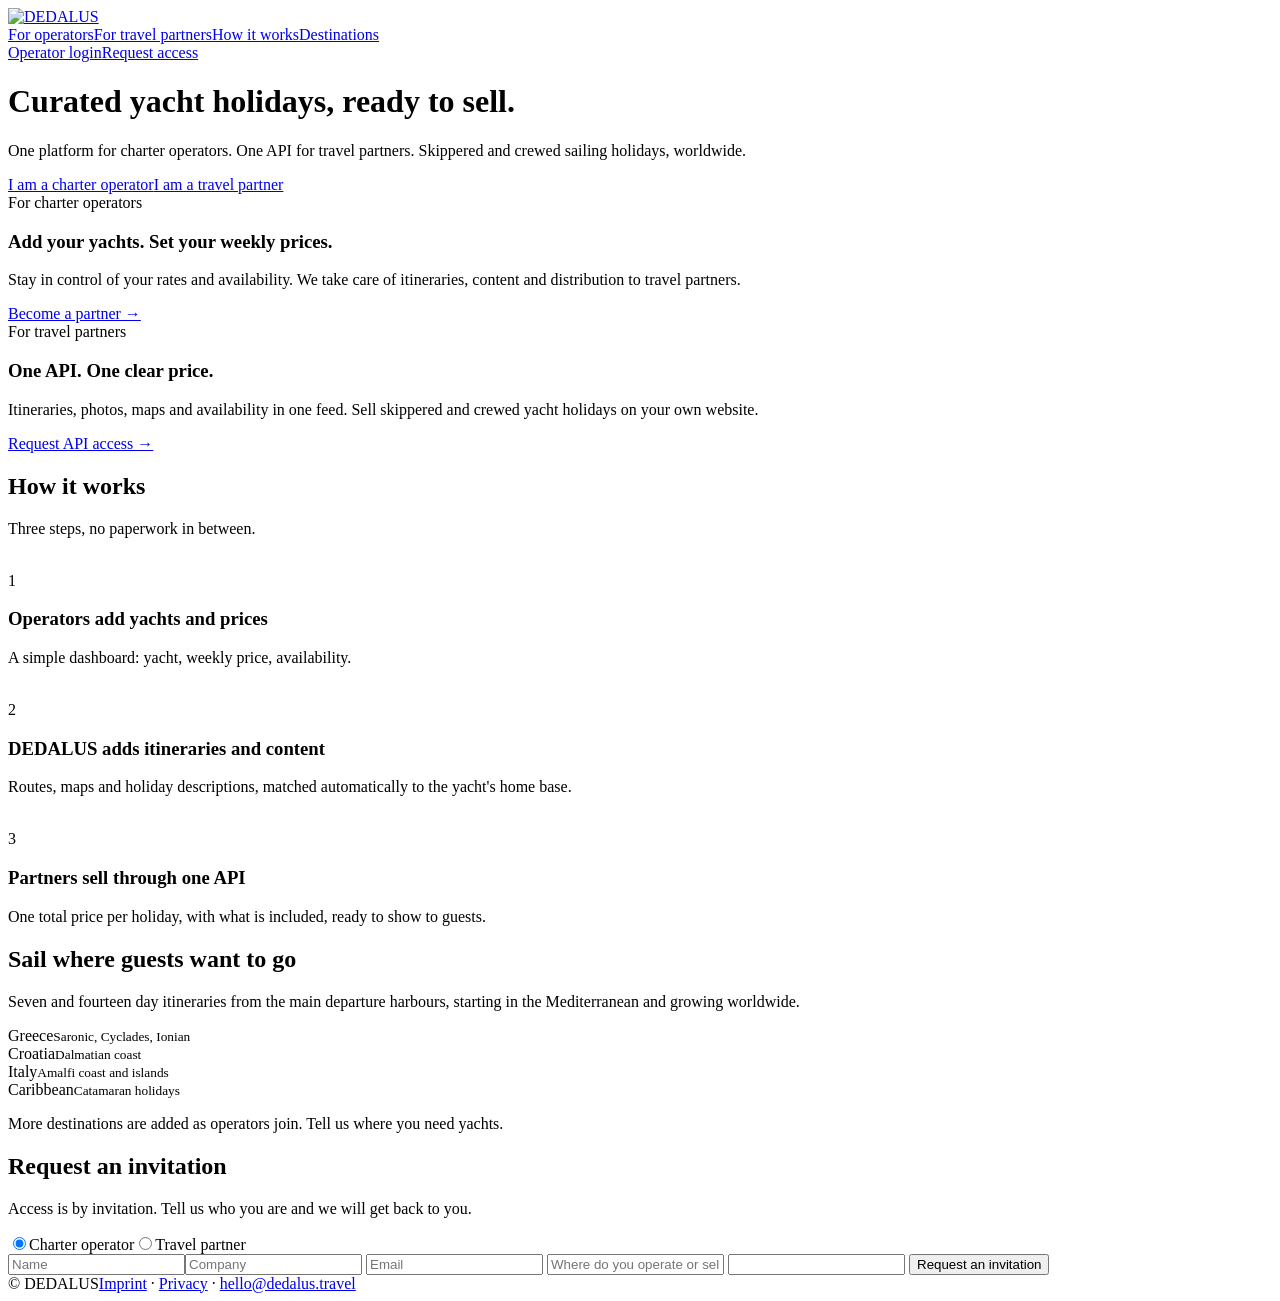
==== public/index.html @ d31efb19 "DEDALUS public website" ====
<!doctype html>
<html lang="en"><head><meta charset="utf-8"><meta name="viewport" content="width=device-width,initial-scale=1">
<title>DEDALUS | Curated skippered and crewed yacht holidays, via one API</title>
<meta name="description" content="DEDALUS connects charter operators with travel partners. Operators add yachts and weekly prices. Partners sell curated sailing holidays worldwide through one API with one clear price.">
<link rel="canonical" href="https://dedalus.travel/"><link rel="icon" href="/favicon.ico">
<meta property="og:title" content="DEDALUS | Curated yacht holidays, ready to sell"><meta property="og:description" content="One platform for charter operators. One API for travel partners."><meta property="og:type" content="website"><meta property="og:url" content="https://dedalus.travel/"><meta property="og:image" content="https://dedalus.travel/img/hero.webp">
<meta name="twitter:card" content="summary_large_image">
<link rel="stylesheet" href="/style.css">
<script type="application/ld+json">{"@context":"https://schema.org","@type":"Organization","name":"DEDALUS","url":"https://dedalus.travel","email":"hello@dedalus.travel","description":"Platform connecting yacht charter operators with travel partners for skippered and crewed sailing holidays."}</script>
</head><body><div class="wrap">
<header><a href="/"><img src="/img/logo.png" alt="DEDALUS" width="110" height="36"></a>
<nav><a href="#operators">For operators</a><a href="#partners">For travel partners</a><a href="#how">How it works</a><a href="#destinations">Destinations</a></nav>
<div class="right"><a class="t" href="https://app.dedalus.travel/operators/">Operator login</a><a class="btn" href="#request">Request access</a></div></header>
<main>
<div class="hero"><div class="t"><h1>Curated yacht holidays, ready to sell.</h1><p>One platform for charter operators. One API for travel partners. Skippered and crewed sailing holidays, worldwide.</p>
<div class="b"><a class="btn" href="#request" data-role="operator">I am a charter operator</a><a class="btn o" href="#request" data-role="partner">I am a travel partner</a></div></div></div>

<section id="operators"><div class="two">
<div class="card"><div class="im im-lagoon"></div><div class="c" id="partners-anchor"><div class="tag">For charter operators</div><h3>Add your yachts. Set your weekly prices.</h3><p>Stay in control of your rates and availability. We take care of itineraries, content and distribution to travel partners.</p><a class="l" href="#request" data-role="operator">Become a partner →</a></div></div>
<div class="card" id="partners"><div class="im im-hero"></div><div class="c"><div class="tag">For travel partners</div><h3>One API. One clear price.</h3><p>Itineraries, photos, maps and availability in one feed. Sell skippered and crewed yacht holidays on your own website.</p><a class="l" href="#request" data-role="partner">Request API access →</a></div></div>
</div></section>

<section id="how"><h2>How it works</h2><p class="sub">Three steps, no paperwork in between.</p><div class="steps">
<div class="step"><img src="/img/ill1.webp" alt="" loading="lazy"><div class="n">1</div><h3>Operators add yachts and prices</h3><p>A simple dashboard: yacht, weekly price, availability.</p></div>
<div class="step"><img src="/img/ill2.webp" alt="" loading="lazy"><div class="n">2</div><h3>DEDALUS adds itineraries and content</h3><p>Routes, maps and holiday descriptions, matched automatically to the yacht's home base.</p></div>
<div class="step"><img src="/img/ill3.webp" alt="" loading="lazy"><div class="n">3</div><h3>Partners sell through one API</h3><p>One total price per holiday, with what is included, ready to show to guests.</p></div></div></section>

<section id="destinations"><h2>Sail where guests want to go</h2><p class="sub">Seven and fourteen day itineraries from the main departure harbours, starting in the Mediterranean and growing worldwide.</p><div class="dest">
<div class="d d-hero"><span>Greece<small>Saronic, Cyclades, Ionian</small></span></div>
<div class="d d-croatia"><span>Croatia<small>Dalmatian coast</small></span></div>
<div class="d d-italy"><span>Italy<small>Amalfi coast and islands</small></span></div>
<div class="d d-caribbean"><span>Caribbean<small>Catamaran holidays</small></span></div></div>
<p class="more">More destinations are added as operators join. Tell us where you need yachts.</p></section>

<section id="request"><div class="form"><div><h2>Request an invitation</h2><p class="sub">Access is by invitation. Tell us who you are and we will get back to you.</p></div>
<form id="f" novalidate>
<div class="tg"><label><input type="radio" name="role" value="Charter operator" checked><span>Charter operator</span></label><label><input type="radio" name="role" value="Travel partner"><span>Travel partner</span></label></div>
<input name="name" placeholder="Name" required autocomplete="name"><input name="company" placeholder="Company" required autocomplete="organization">
<input class="w" name="email" type="email" placeholder="Email" required autocomplete="email">
<input class="w" name="message" placeholder="Where do you operate or sell? (optional)">
<input class="hp" name="website" tabindex="-1" autocomplete="off" aria-hidden="true">
<button class="btn w" type="submit">Request an invitation</button><div class="msg" id="msg" role="status"></div></form></div></section>
</main>
<footer><span>© DEDALUS</span><span><a href="/imprint/">Imprint</a> · <a href="/privacy/">Privacy</a> · <a href="mailto:hello@dedalus.travel">hello@dedalus.travel</a></span></footer>
</div>
<script src="/site.js"></script></body></html>
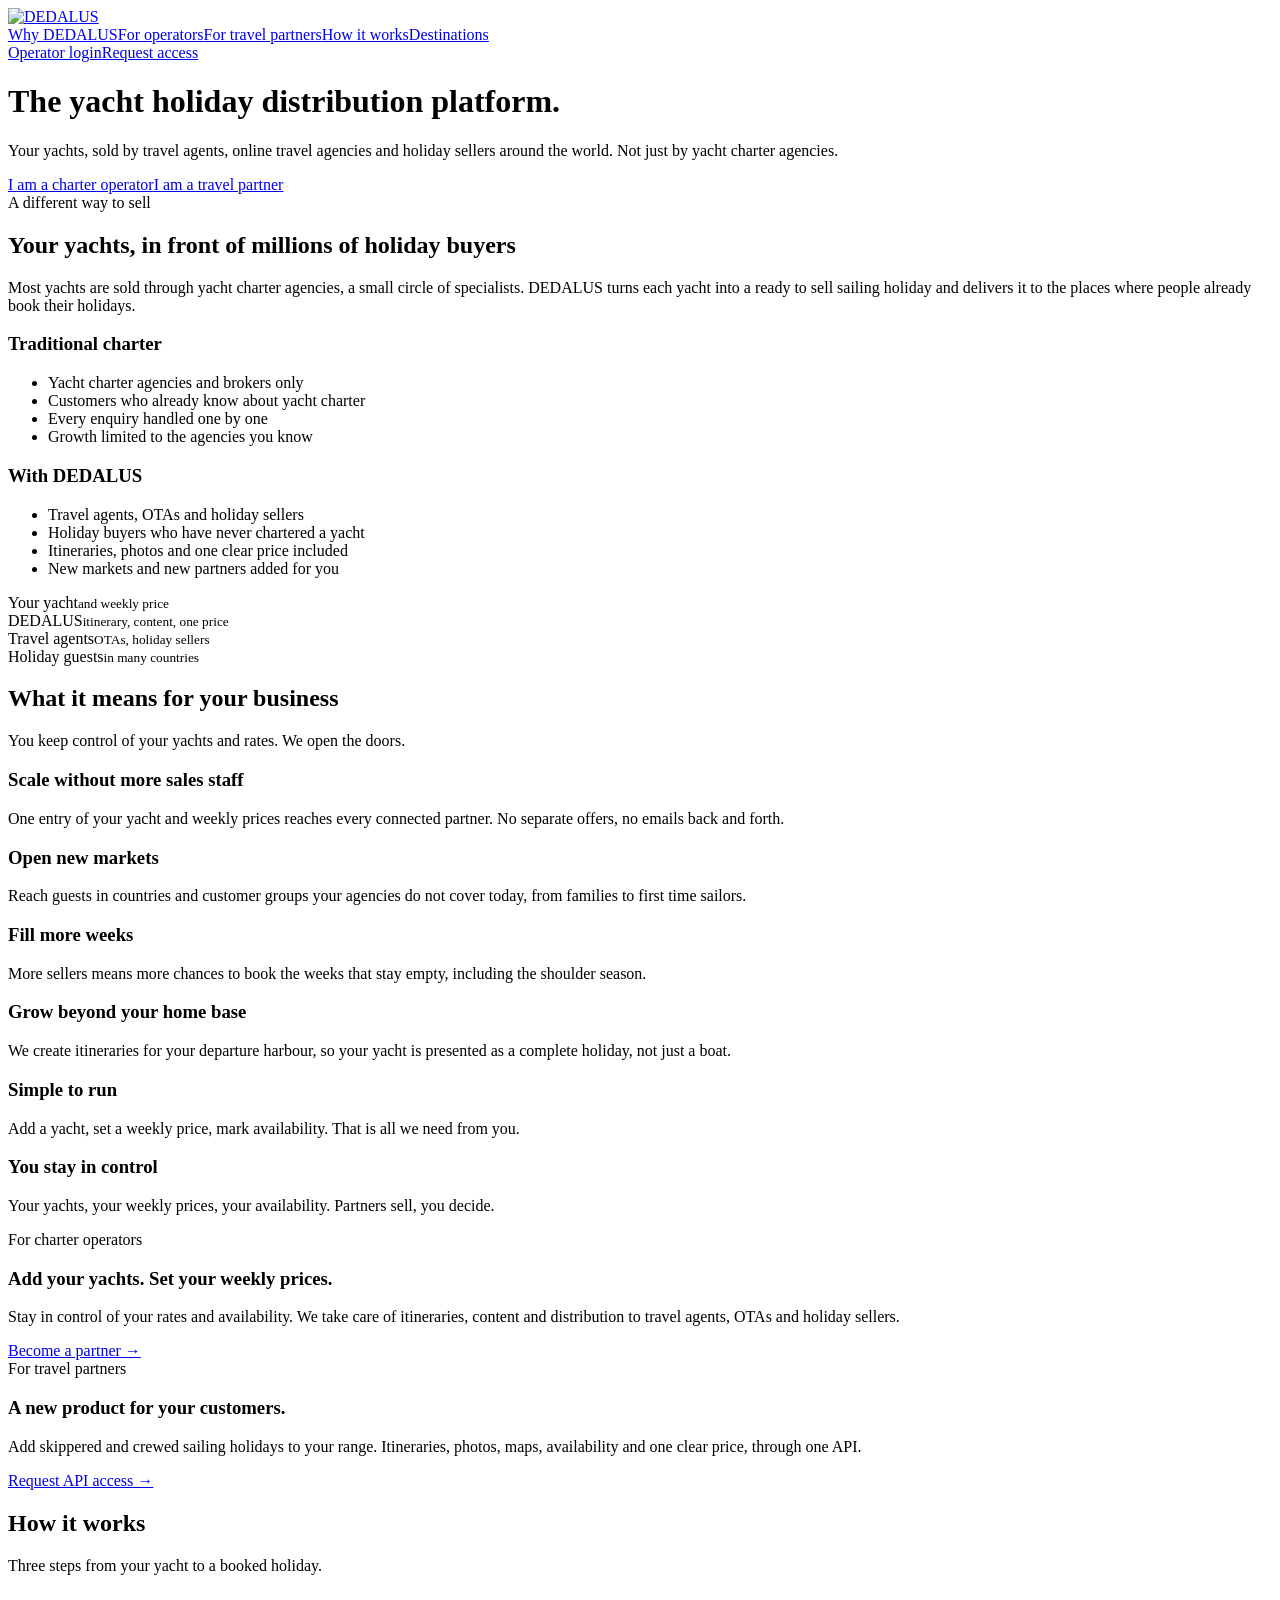
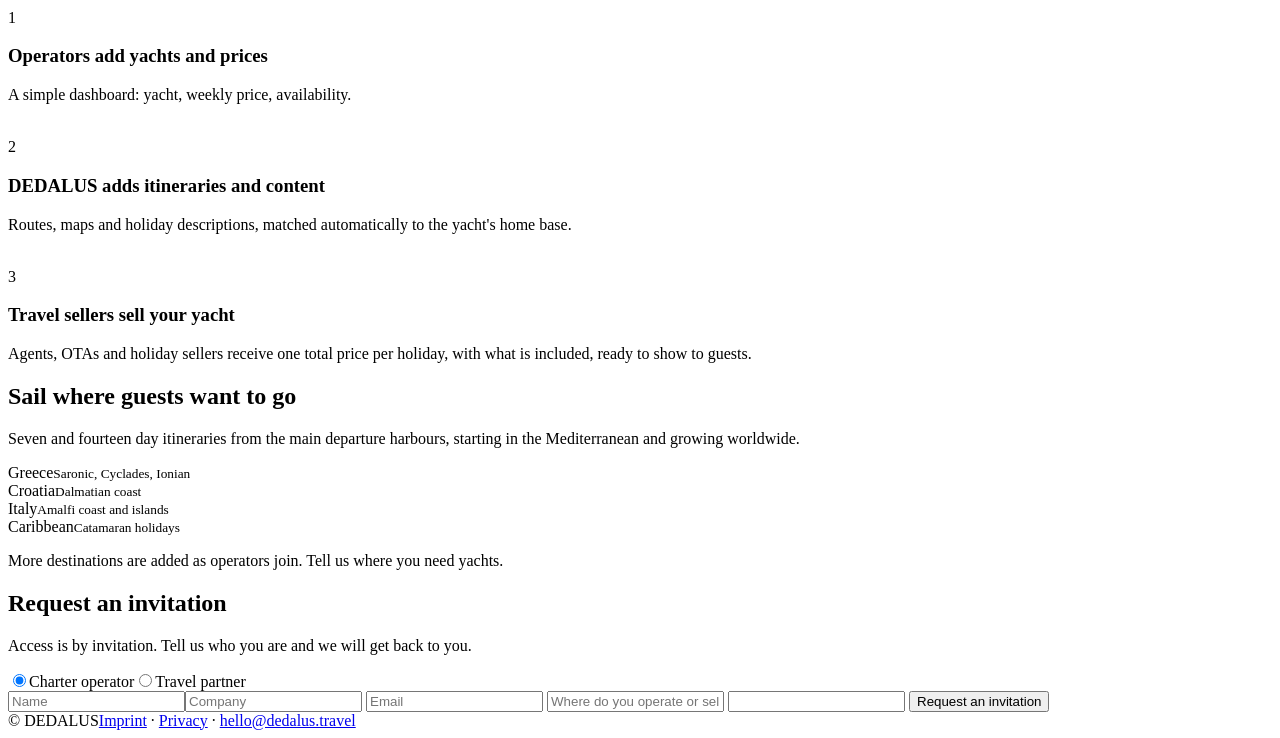
==== commit 63e1acf2: "Website: distribution positioning, explainer and operator benefits Co-authored-by: Manus <dev-agent@" ====
--- a/public/index.html
+++ b/public/index.html
@@ -1,29 +1,41 @@
 <!doctype html>
 <html lang="en"><head><meta charset="utf-8"><meta name="viewport" content="width=device-width,initial-scale=1">
-<title>DEDALUS | Curated skippered and crewed yacht holidays, via one API</title>
-<meta name="description" content="DEDALUS connects charter operators with travel partners. Operators add yachts and weekly prices. Partners sell curated sailing holidays worldwide through one API with one clear price.">
+<title>DEDALUS | The yacht holiday distribution platform</title>
+<meta name="description" content="DEDALUS distributes your yachts through travel agents, online travel agencies and holiday sellers worldwide. Add your yachts and weekly prices once, reach new markets and grow your charter business.">
 <link rel="canonical" href="https://dedalus.travel/"><link rel="icon" href="/favicon.ico">
-<meta property="og:title" content="DEDALUS | Curated yacht holidays, ready to sell"><meta property="og:description" content="One platform for charter operators. One API for travel partners."><meta property="og:type" content="website"><meta property="og:url" content="https://dedalus.travel/"><meta property="og:image" content="https://dedalus.travel/img/hero.webp">
+<meta property="og:title" content="DEDALUS | The yacht holiday distribution platform"><meta property="og:description" content="Reach travel agents, OTAs and holiday sellers worldwide. Add your yachts once, sell in new markets."><meta property="og:type" content="website"><meta property="og:url" content="https://dedalus.travel/"><meta property="og:image" content="https://dedalus.travel/img/hero.webp">
 <meta name="twitter:card" content="summary_large_image">
 <link rel="stylesheet" href="/style.css">
 <script type="application/ld+json">{"@context":"https://schema.org","@type":"Organization","name":"DEDALUS","url":"https://dedalus.travel","email":"hello@dedalus.travel","description":"Platform connecting yacht charter operators with travel partners for skippered and crewed sailing holidays."}</script>
 </head><body><div class="wrap">
 <header><a href="/"><img src="/img/logo.png" alt="DEDALUS" width="110" height="36"></a>
-<nav><a href="#operators">For operators</a><a href="#partners">For travel partners</a><a href="#how">How it works</a><a href="#destinations">Destinations</a></nav>
+<nav><a href="#why">Why DEDALUS</a><a href="#operators">For operators</a><a href="#partners">For travel partners</a><a href="#how">How it works</a><a href="#destinations">Destinations</a></nav>
 <div class="right"><a class="t" href="https://app.dedalus.travel/operators/">Operator login</a><a class="btn" href="#request">Request access</a></div></header>
 <main>
-<div class="hero"><div class="t"><h1>Curated yacht holidays, ready to sell.</h1><p>One platform for charter operators. One API for travel partners. Skippered and crewed sailing holidays, worldwide.</p>
+<div class="hero"><div class="t"><h1>The yacht holiday distribution platform.</h1><p>Your yachts, sold by travel agents, online travel agencies and holiday sellers around the world. Not just by yacht charter agencies.</p>
 <div class="b"><a class="btn" href="#request" data-role="operator">I am a charter operator</a><a class="btn o" href="#request" data-role="partner">I am a travel partner</a></div></div></div>
 
+<section id="why"><div class="tag">A different way to sell</div><h2>Your yachts, in front of millions of holiday buyers</h2>
+<p class="sub">Most yachts are sold through yacht charter agencies, a small circle of specialists. DEDALUS turns each yacht into a ready to sell sailing holiday and delivers it to the places where people already book their holidays.</p>
+<div class="vs"><div class="vc old"><h3>Traditional charter</h3><ul><li>Yacht charter agencies and brokers only</li><li>Customers who already know about yacht charter</li><li>Every enquiry handled one by one</li><li>Growth limited to the agencies you know</li></ul></div>
+<div class="vc new"><h3>With DEDALUS</h3><ul><li>Travel agents, OTAs and holiday sellers</li><li>Holiday buyers who have never chartered a yacht</li><li>Itineraries, photos and one clear price included</li><li>New markets and new partners added for you</li></ul></div></div>
+<div class="flow"><div class="fb">Your yacht<small>and weekly price</small></div><div class="fa"></div><div class="fb hl">DEDALUS<small>itinerary, content, one price</small></div><div class="fa"></div><div class="fb">Travel agents<small>OTAs, holiday sellers</small></div><div class="fa"></div><div class="fb">Holiday guests<small>in many countries</small></div></div></section>
+<section id="grow"><h2>What it means for your business</h2><p class="sub">You keep control of your yachts and rates. We open the doors.</p><div class="bn">
+<div class="b3"><h3>Scale without more sales staff</h3><p>One entry of your yacht and weekly prices reaches every connected partner. No separate offers, no emails back and forth.</p></div>
+<div class="b3"><h3>Open new markets</h3><p>Reach guests in countries and customer groups your agencies do not cover today, from families to first time sailors.</p></div>
+<div class="b3"><h3>Fill more weeks</h3><p>More sellers means more chances to book the weeks that stay empty, including the shoulder season.</p></div>
+<div class="b3"><h3>Grow beyond your home base</h3><p>We create itineraries for your departure harbour, so your yacht is presented as a complete holiday, not just a boat.</p></div>
+<div class="b3"><h3>Simple to run</h3><p>Add a yacht, set a weekly price, mark availability. That is all we need from you.</p></div>
+<div class="b3"><h3>You stay in control</h3><p>Your yachts, your weekly prices, your availability. Partners sell, you decide.</p></div></div></section>
 <section id="operators"><div class="two">
-<div class="card"><div class="im im-lagoon"></div><div class="c" id="partners-anchor"><div class="tag">For charter operators</div><h3>Add your yachts. Set your weekly prices.</h3><p>Stay in control of your rates and availability. We take care of itineraries, content and distribution to travel partners.</p><a class="l" href="#request" data-role="operator">Become a partner →</a></div></div>
-<div class="card" id="partners"><div class="im im-hero"></div><div class="c"><div class="tag">For travel partners</div><h3>One API. One clear price.</h3><p>Itineraries, photos, maps and availability in one feed. Sell skippered and crewed yacht holidays on your own website.</p><a class="l" href="#request" data-role="partner">Request API access →</a></div></div>
+<div class="card"><div class="im im-lagoon"></div><div class="c" id="partners-anchor"><div class="tag">For charter operators</div><h3>Add your yachts. Set your weekly prices.</h3><p>Stay in control of your rates and availability. We take care of itineraries, content and distribution to travel agents, OTAs and holiday sellers.</p><a class="l" href="#request" data-role="operator">Become a partner →</a></div></div>
+<div class="card" id="partners"><div class="im im-hero"></div><div class="c"><div class="tag">For travel partners</div><h3>A new product for your customers.</h3><p>Add skippered and crewed sailing holidays to your range. Itineraries, photos, maps, availability and one clear price, through one API.</p><a class="l" href="#request" data-role="partner">Request API access →</a></div></div>
 </div></section>
 
-<section id="how"><h2>How it works</h2><p class="sub">Three steps, no paperwork in between.</p><div class="steps">
+<section id="how"><h2>How it works</h2><p class="sub">Three steps from your yacht to a booked holiday.</p><div class="steps">
 <div class="step"><img src="/img/ill1.webp" alt="" loading="lazy"><div class="n">1</div><h3>Operators add yachts and prices</h3><p>A simple dashboard: yacht, weekly price, availability.</p></div>
 <div class="step"><img src="/img/ill2.webp" alt="" loading="lazy"><div class="n">2</div><h3>DEDALUS adds itineraries and content</h3><p>Routes, maps and holiday descriptions, matched automatically to the yacht's home base.</p></div>
-<div class="step"><img src="/img/ill3.webp" alt="" loading="lazy"><div class="n">3</div><h3>Partners sell through one API</h3><p>One total price per holiday, with what is included, ready to show to guests.</p></div></div></section>
+<div class="step"><img src="/img/ill3.webp" alt="" loading="lazy"><div class="n">3</div><h3>Travel sellers sell your yacht</h3><p>Agents, OTAs and holiday sellers receive one total price per holiday, with what is included, ready to show to guests.</p></div></div></section>
 
 <section id="destinations"><h2>Sail where guests want to go</h2><p class="sub">Seven and fourteen day itineraries from the main departure harbours, starting in the Mediterranean and growing worldwide.</p><div class="dest">
 <div class="d d-hero"><span>Greece<small>Saronic, Cyclades, Ionian</small></span></div>
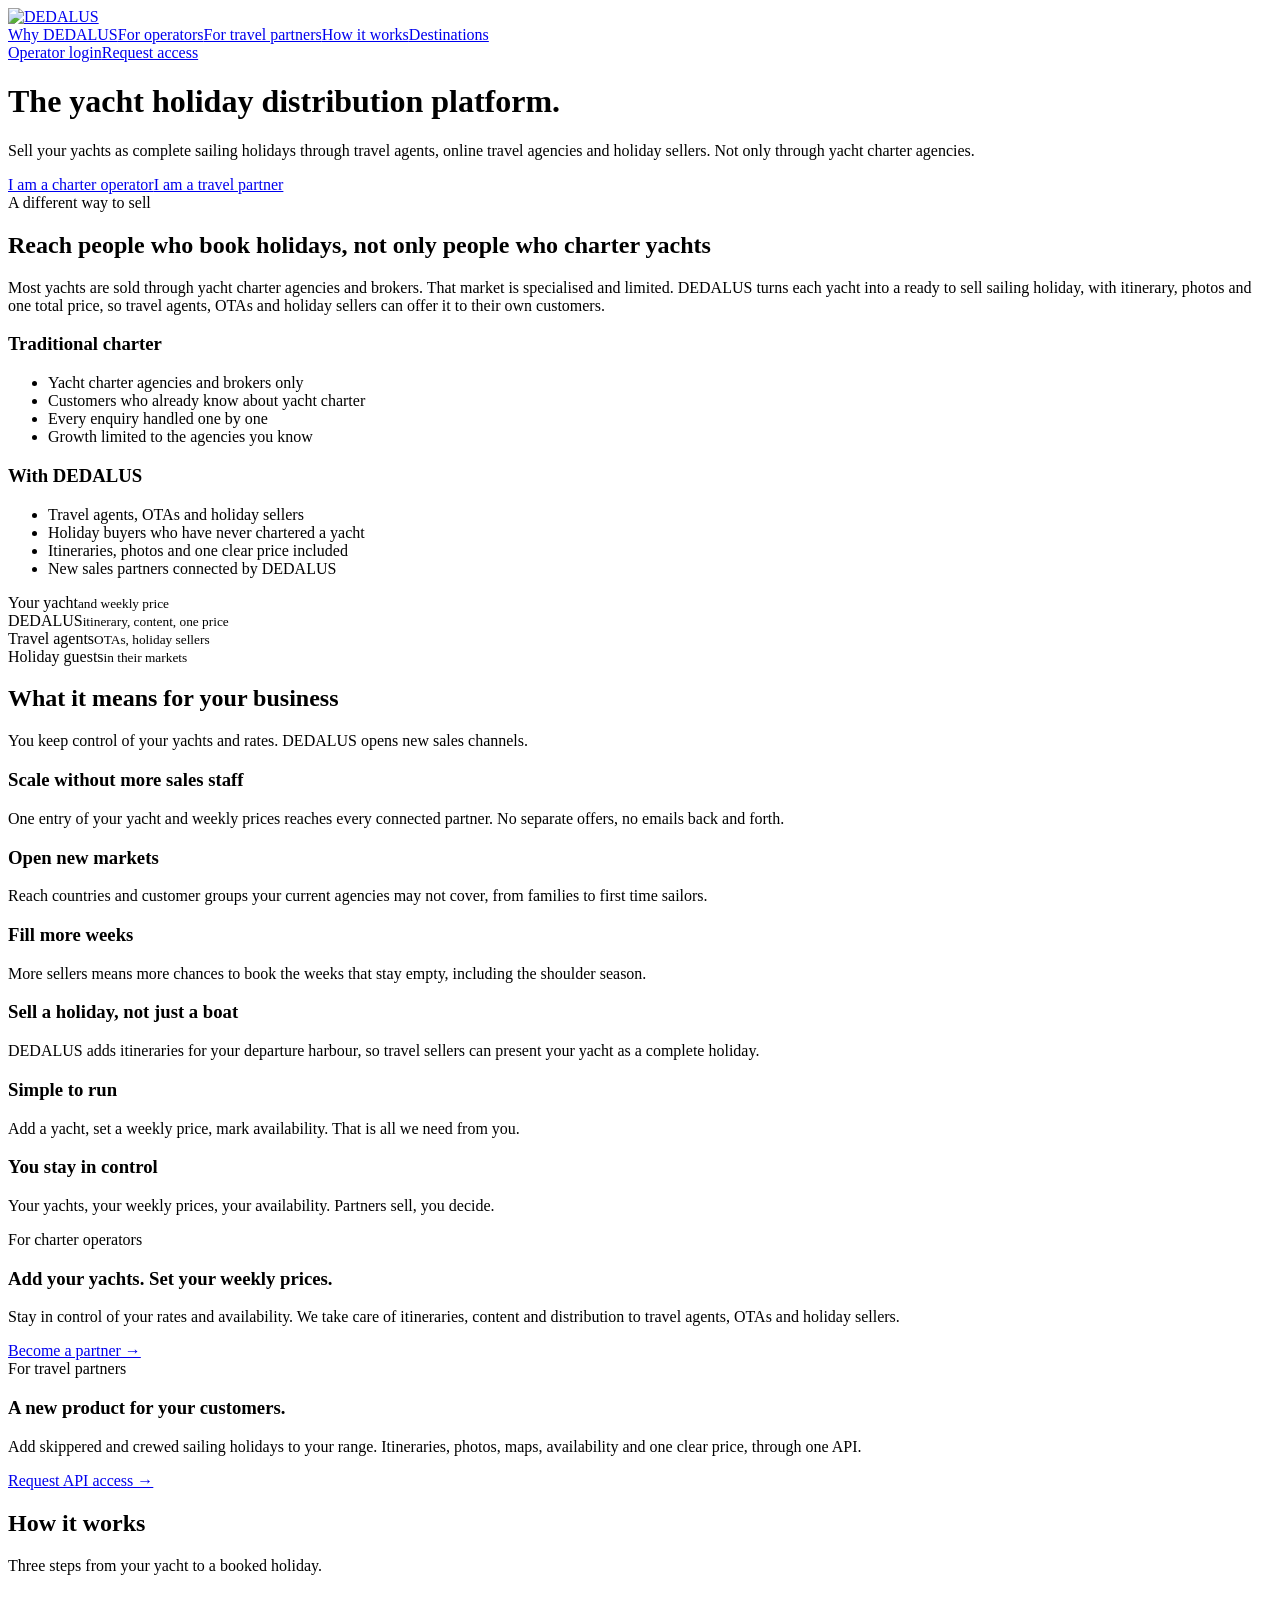
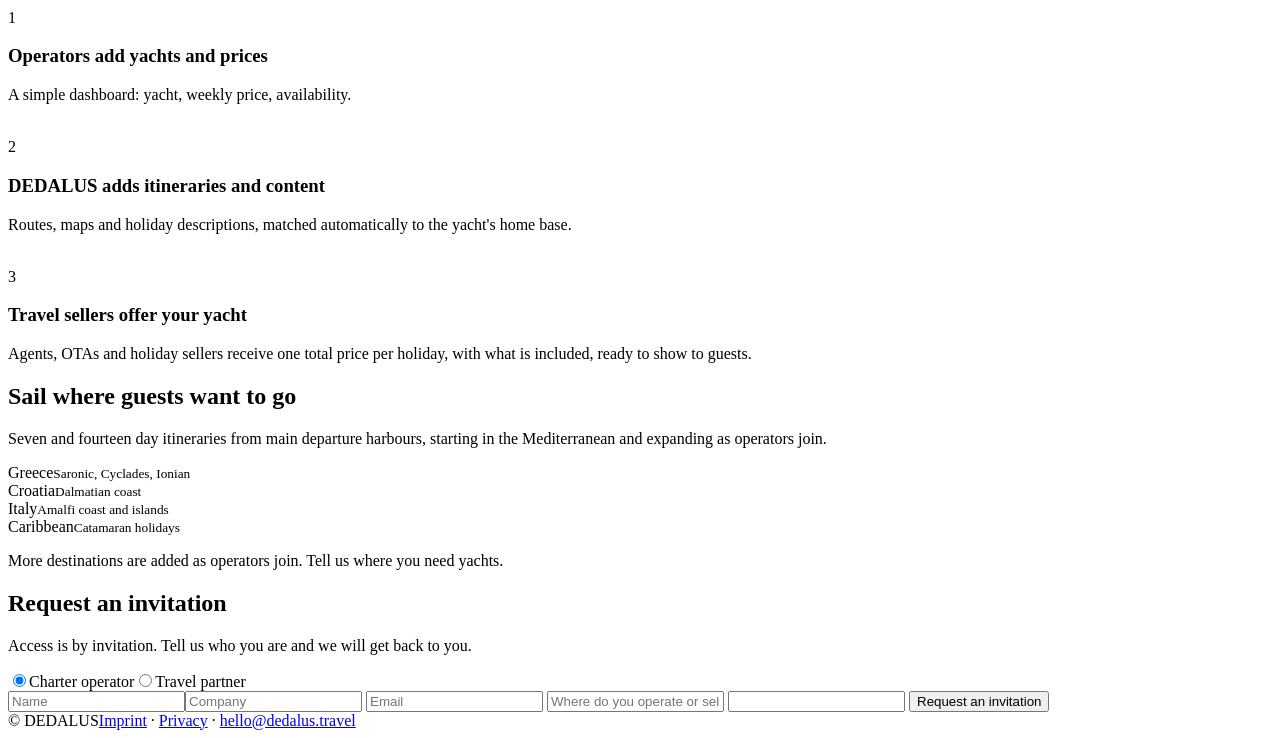
==== commit cc4db3e8: "Website: accurate distribution copy and social metadata Co-authored-by: Manus <dev-agent@manus.ai>" ====
--- a/public/index.html
+++ b/public/index.html
@@ -1,30 +1,30 @@
 <!doctype html>
 <html lang="en"><head><meta charset="utf-8"><meta name="viewport" content="width=device-width,initial-scale=1">
 <title>DEDALUS | The yacht holiday distribution platform</title>
-<meta name="description" content="DEDALUS distributes your yachts through travel agents, online travel agencies and holiday sellers worldwide. Add your yachts and weekly prices once, reach new markets and grow your charter business.">
+<meta name="description" content="DEDALUS distributes yachts through travel agents, OTAs and holiday sellers. Add yachts and weekly prices once, reach new markets and grow your charter business.">
 <link rel="canonical" href="https://dedalus.travel/"><link rel="icon" href="/favicon.ico">
-<meta property="og:title" content="DEDALUS | The yacht holiday distribution platform"><meta property="og:description" content="Reach travel agents, OTAs and holiday sellers worldwide. Add your yachts once, sell in new markets."><meta property="og:type" content="website"><meta property="og:url" content="https://dedalus.travel/"><meta property="og:image" content="https://dedalus.travel/img/hero.webp">
-<meta name="twitter:card" content="summary_large_image">
+<meta property="og:title" content="DEDALUS | The yacht holiday distribution platform"><meta property="og:description" content="Reach travel agents, OTAs and holiday sellers. Add your yachts once, sell in new markets."><meta property="og:site_name" content="DEDALUS"><meta property="og:type" content="website"><meta property="og:url" content="https://dedalus.travel/"><meta property="og:image" content="https://dedalus.travel/img/hero.webp">
+<meta name="twitter:card" content="summary_large_image"><meta name="twitter:title" content="DEDALUS | The yacht holiday distribution platform"><meta name="twitter:description" content="Reach travel agents, OTAs and holiday sellers. Add your yachts once, sell in new markets."><meta name="twitter:image" content="https://dedalus.travel/img/hero.webp">
 <link rel="stylesheet" href="/style.css">
-<script type="application/ld+json">{"@context":"https://schema.org","@type":"Organization","name":"DEDALUS","url":"https://dedalus.travel","email":"hello@dedalus.travel","description":"Platform connecting yacht charter operators with travel partners for skippered and crewed sailing holidays."}</script>
+<script type="application/ld+json">{"@context":"https://schema.org","@type":"Organization","name":"DEDALUS","url":"https://dedalus.travel","email":"hello@dedalus.travel","description":"The yacht holiday distribution platform. Distributes skippered and crewed yacht holidays from charter operators through travel agents, OTAs and holiday sellers."}</script>
 </head><body><div class="wrap">
 <header><a href="/"><img src="/img/logo.png" alt="DEDALUS" width="110" height="36"></a>
 <nav><a href="#why">Why DEDALUS</a><a href="#operators">For operators</a><a href="#partners">For travel partners</a><a href="#how">How it works</a><a href="#destinations">Destinations</a></nav>
 <div class="right"><a class="t" href="https://app.dedalus.travel/operators/">Operator login</a><a class="btn" href="#request">Request access</a></div></header>
 <main>
-<div class="hero"><div class="t"><h1>The yacht holiday distribution platform.</h1><p>Your yachts, sold by travel agents, online travel agencies and holiday sellers around the world. Not just by yacht charter agencies.</p>
+<div class="hero"><div class="t"><h1>The yacht holiday distribution platform.</h1><p>Sell your yachts as complete sailing holidays through travel agents, online travel agencies and holiday sellers. Not only through yacht charter agencies.</p>
 <div class="b"><a class="btn" href="#request" data-role="operator">I am a charter operator</a><a class="btn o" href="#request" data-role="partner">I am a travel partner</a></div></div></div>
 
-<section id="why"><div class="tag">A different way to sell</div><h2>Your yachts, in front of millions of holiday buyers</h2>
-<p class="sub">Most yachts are sold through yacht charter agencies, a small circle of specialists. DEDALUS turns each yacht into a ready to sell sailing holiday and delivers it to the places where people already book their holidays.</p>
+<section id="why"><div class="tag">A different way to sell</div><h2>Reach people who book holidays, not only people who charter yachts</h2>
+<p class="sub">Most yachts are sold through yacht charter agencies and brokers. That market is specialised and limited. DEDALUS turns each yacht into a ready to sell sailing holiday, with itinerary, photos and one total price, so travel agents, OTAs and holiday sellers can offer it to their own customers.</p>
 <div class="vs"><div class="vc old"><h3>Traditional charter</h3><ul><li>Yacht charter agencies and brokers only</li><li>Customers who already know about yacht charter</li><li>Every enquiry handled one by one</li><li>Growth limited to the agencies you know</li></ul></div>
-<div class="vc new"><h3>With DEDALUS</h3><ul><li>Travel agents, OTAs and holiday sellers</li><li>Holiday buyers who have never chartered a yacht</li><li>Itineraries, photos and one clear price included</li><li>New markets and new partners added for you</li></ul></div></div>
-<div class="flow"><div class="fb">Your yacht<small>and weekly price</small></div><div class="fa"></div><div class="fb hl">DEDALUS<small>itinerary, content, one price</small></div><div class="fa"></div><div class="fb">Travel agents<small>OTAs, holiday sellers</small></div><div class="fa"></div><div class="fb">Holiday guests<small>in many countries</small></div></div></section>
-<section id="grow"><h2>What it means for your business</h2><p class="sub">You keep control of your yachts and rates. We open the doors.</p><div class="bn">
+<div class="vc new"><h3>With DEDALUS</h3><ul><li>Travel agents, OTAs and holiday sellers</li><li>Holiday buyers who have never chartered a yacht</li><li>Itineraries, photos and one clear price included</li><li>New sales partners connected by DEDALUS</li></ul></div></div>
+<div class="flow"><div class="fb">Your yacht<small>and weekly price</small></div><div class="fa"></div><div class="fb hl">DEDALUS<small>itinerary, content, one price</small></div><div class="fa"></div><div class="fb">Travel agents<small>OTAs, holiday sellers</small></div><div class="fa"></div><div class="fb">Holiday guests<small>in their markets</small></div></div></section>
+<section id="grow"><h2>What it means for your business</h2><p class="sub">You keep control of your yachts and rates. DEDALUS opens new sales channels.</p><div class="bn">
 <div class="b3"><h3>Scale without more sales staff</h3><p>One entry of your yacht and weekly prices reaches every connected partner. No separate offers, no emails back and forth.</p></div>
-<div class="b3"><h3>Open new markets</h3><p>Reach guests in countries and customer groups your agencies do not cover today, from families to first time sailors.</p></div>
+<div class="b3"><h3>Open new markets</h3><p>Reach countries and customer groups your current agencies may not cover, from families to first time sailors.</p></div>
 <div class="b3"><h3>Fill more weeks</h3><p>More sellers means more chances to book the weeks that stay empty, including the shoulder season.</p></div>
-<div class="b3"><h3>Grow beyond your home base</h3><p>We create itineraries for your departure harbour, so your yacht is presented as a complete holiday, not just a boat.</p></div>
+<div class="b3"><h3>Sell a holiday, not just a boat</h3><p>DEDALUS adds itineraries for your departure harbour, so travel sellers can present your yacht as a complete holiday.</p></div>
 <div class="b3"><h3>Simple to run</h3><p>Add a yacht, set a weekly price, mark availability. That is all we need from you.</p></div>
 <div class="b3"><h3>You stay in control</h3><p>Your yachts, your weekly prices, your availability. Partners sell, you decide.</p></div></div></section>
 <section id="operators"><div class="two">
@@ -35,9 +35,9 @@
 <section id="how"><h2>How it works</h2><p class="sub">Three steps from your yacht to a booked holiday.</p><div class="steps">
 <div class="step"><img src="/img/ill1.webp" alt="" loading="lazy"><div class="n">1</div><h3>Operators add yachts and prices</h3><p>A simple dashboard: yacht, weekly price, availability.</p></div>
 <div class="step"><img src="/img/ill2.webp" alt="" loading="lazy"><div class="n">2</div><h3>DEDALUS adds itineraries and content</h3><p>Routes, maps and holiday descriptions, matched automatically to the yacht's home base.</p></div>
-<div class="step"><img src="/img/ill3.webp" alt="" loading="lazy"><div class="n">3</div><h3>Travel sellers sell your yacht</h3><p>Agents, OTAs and holiday sellers receive one total price per holiday, with what is included, ready to show to guests.</p></div></div></section>
+<div class="step"><img src="/img/ill3.webp" alt="" loading="lazy"><div class="n">3</div><h3>Travel sellers offer your yacht</h3><p>Agents, OTAs and holiday sellers receive one total price per holiday, with what is included, ready to show to guests.</p></div></div></section>
 
-<section id="destinations"><h2>Sail where guests want to go</h2><p class="sub">Seven and fourteen day itineraries from the main departure harbours, starting in the Mediterranean and growing worldwide.</p><div class="dest">
+<section id="destinations"><h2>Sail where guests want to go</h2><p class="sub">Seven and fourteen day itineraries from main departure harbours, starting in the Mediterranean and expanding as operators join.</p><div class="dest">
 <div class="d d-hero"><span>Greece<small>Saronic, Cyclades, Ionian</small></span></div>
 <div class="d d-croatia"><span>Croatia<small>Dalmatian coast</small></span></div>
 <div class="d d-italy"><span>Italy<small>Amalfi coast and islands</small></span></div>
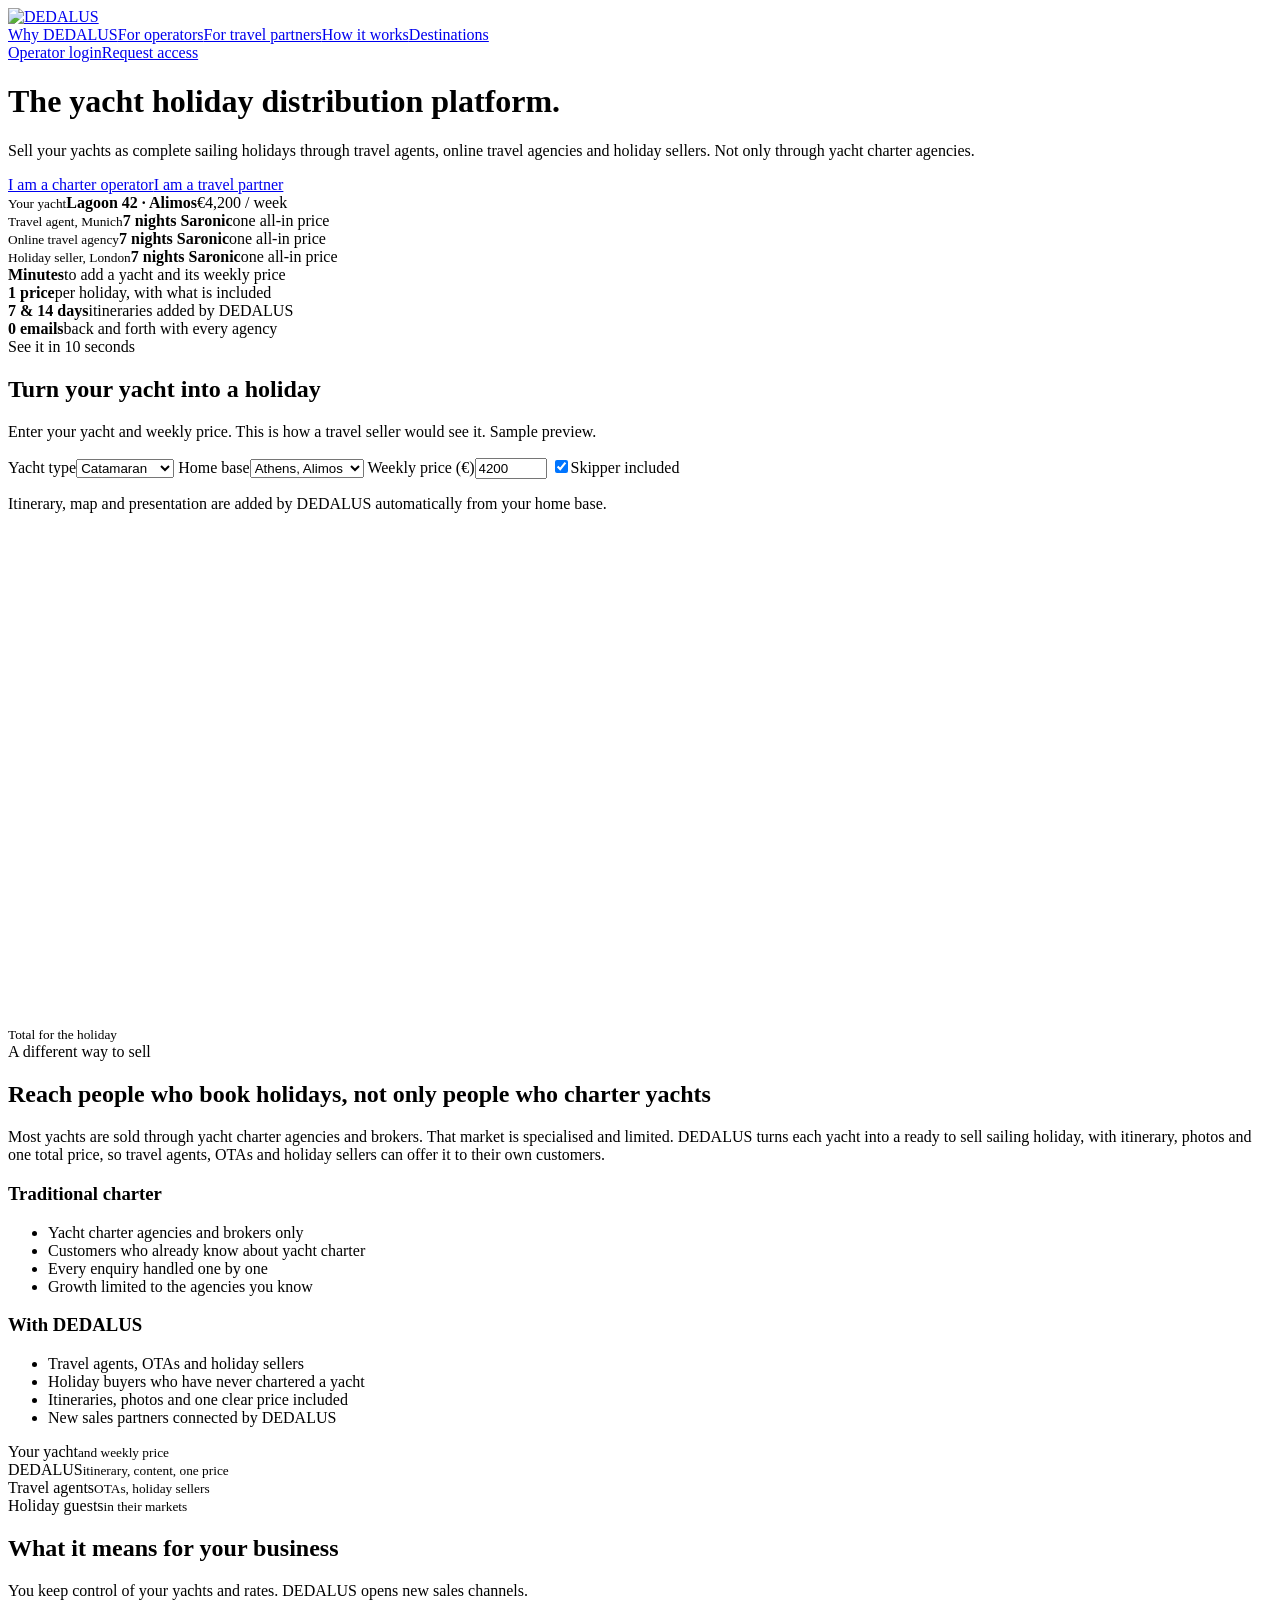
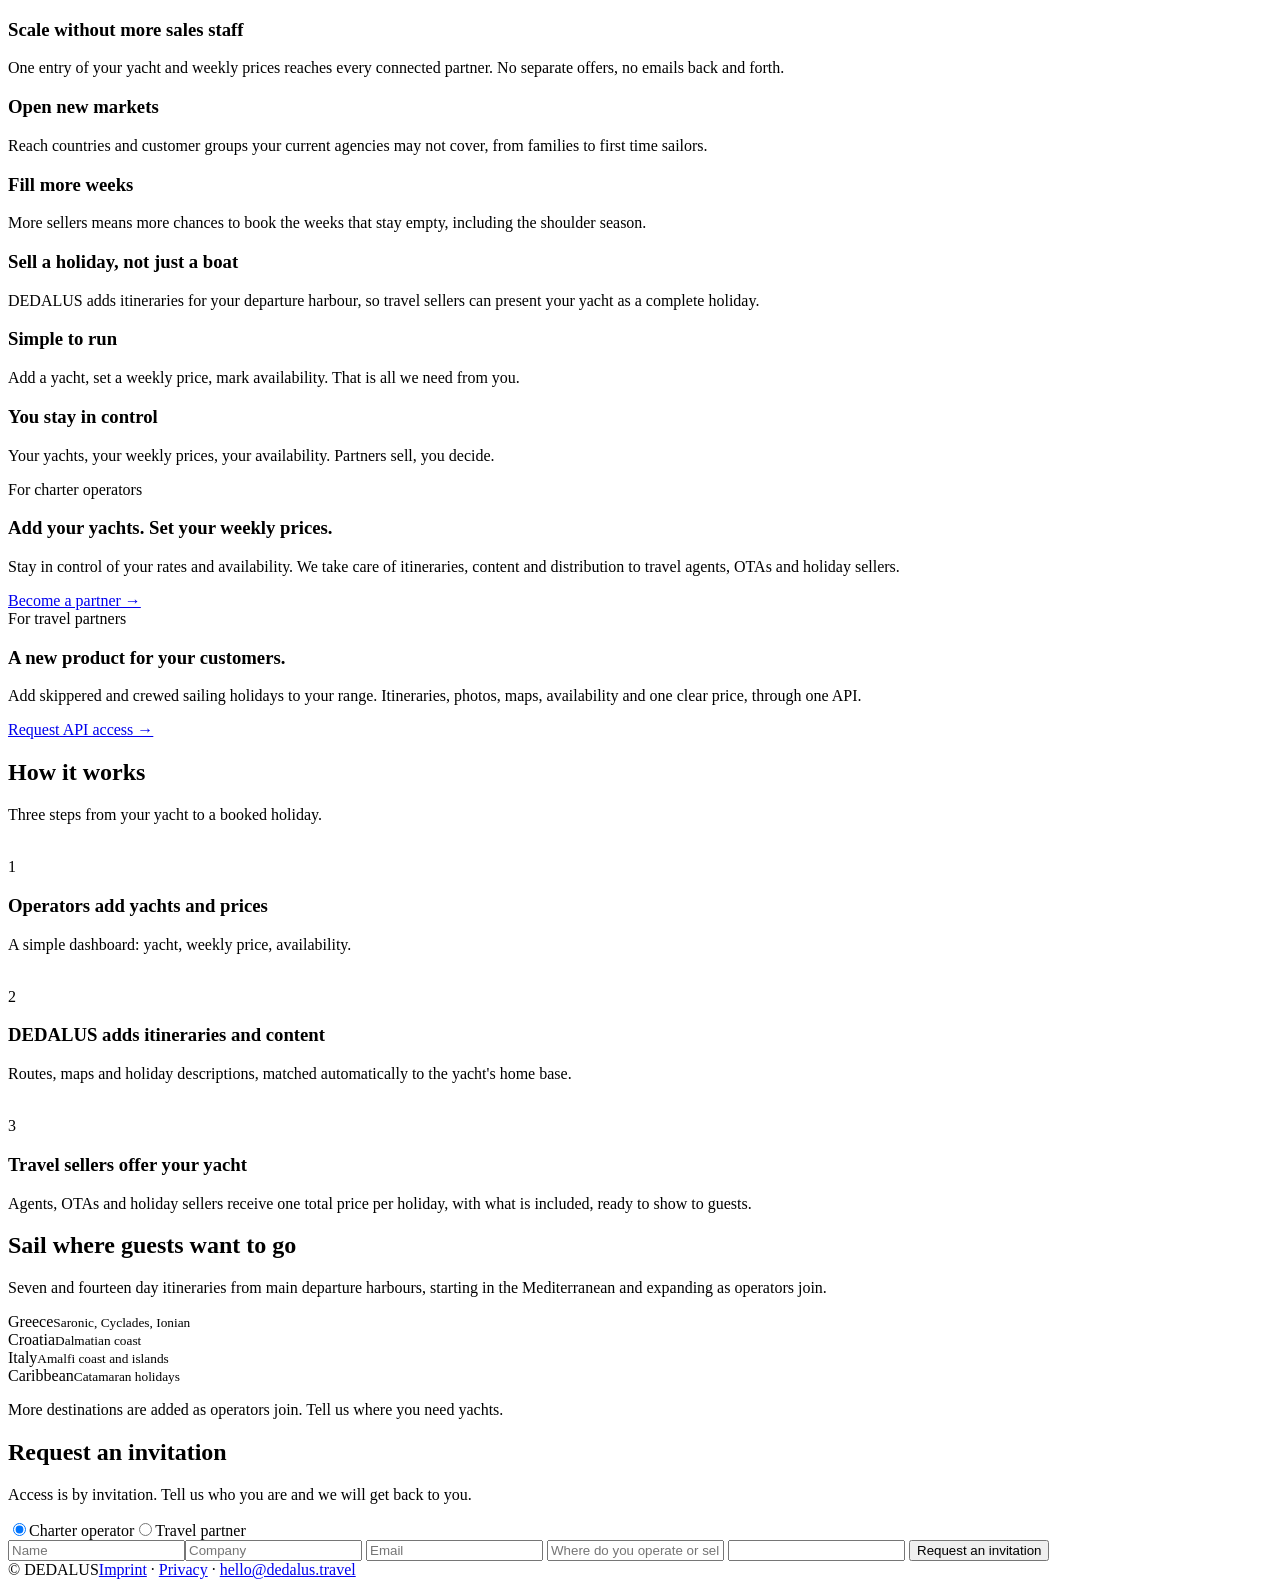
==== commit b53855a7: "Website: animated channel hero, facts strip, live holiday demo Co-authored-by: Manus <dev-agent@manu" ====
--- a/public/index.html
+++ b/public/index.html
@@ -5,7 +5,7 @@
 <link rel="canonical" href="https://dedalus.travel/"><link rel="icon" href="/favicon.ico">
 <meta property="og:title" content="DEDALUS | The yacht holiday distribution platform"><meta property="og:description" content="Reach travel agents, OTAs and holiday sellers. Add your yachts once, sell in new markets."><meta property="og:site_name" content="DEDALUS"><meta property="og:type" content="website"><meta property="og:url" content="https://dedalus.travel/"><meta property="og:image" content="https://dedalus.travel/img/hero.webp">
 <meta name="twitter:card" content="summary_large_image"><meta name="twitter:title" content="DEDALUS | The yacht holiday distribution platform"><meta name="twitter:description" content="Reach travel agents, OTAs and holiday sellers. Add your yachts once, sell in new markets."><meta name="twitter:image" content="https://dedalus.travel/img/hero.webp">
-<link rel="stylesheet" href="/style.css">
+<link rel="stylesheet" href="/style.css?v=20261125c">
 <script type="application/ld+json">{"@context":"https://schema.org","@type":"Organization","name":"DEDALUS","url":"https://dedalus.travel","email":"hello@dedalus.travel","description":"The yacht holiday distribution platform. Distributes skippered and crewed yacht holidays from charter operators through travel agents, OTAs and holiday sellers."}</script>
 </head><body><div class="wrap">
 <header><a href="/"><img src="/img/logo.png" alt="DEDALUS" width="110" height="36"></a>
@@ -13,8 +13,21 @@
 <div class="right"><a class="t" href="https://app.dedalus.travel/operators/">Operator login</a><a class="btn" href="#request">Request access</a></div></header>
 <main>
 <div class="hero"><div class="t"><h1>The yacht holiday distribution platform.</h1><p>Sell your yachts as complete sailing holidays through travel agents, online travel agencies and holiday sellers. Not only through yacht charter agencies.</p>
-<div class="b"><a class="btn" href="#request" data-role="operator">I am a charter operator</a><a class="btn o" href="#request" data-role="partner">I am a travel partner</a></div></div></div>
+<div class="b"><a class="btn" href="#request" data-role="operator">I am a charter operator</a><a class="btn o" href="#request" data-role="partner">I am a travel partner</a></div></div><div class="scene" aria-hidden="true"><div class="sc sc0"><small>Your yacht</small><b>Lagoon 42 · Alimos</b><span>€4,200 / week</span></div>
+<div class="sc sc1"><small>Travel agent, Munich</small><b>7 nights Saronic</b><span>one all-in price</span></div>
+<div class="sc sc2"><small>Online travel agency</small><b>7 nights Saronic</b><span>one all-in price</span></div>
+<div class="sc sc3"><small>Holiday seller, London</small><b>7 nights Saronic</b><span>one all-in price</span></div></div></div>
+<div class="facts"><div><b>Minutes</b><span>to add a yacht and its weekly price</span></div><div><b>1 price</b><span>per holiday, with what is included</span></div><div><b>7 &amp; 14 days</b><span>itineraries added by DEDALUS</span></div><div><b>0 emails</b><span>back and forth with every agency</span></div></div>
 
+<section id="demo"><div class="tag">See it in 10 seconds</div><h2>Turn your yacht into a holiday</h2><p class="sub">Enter your yacht and weekly price. This is how a travel seller would see it. Sample preview.</p>
+<div class="demo"><form class="dc" id="demo-f"><label>Yacht type<select id="d-type"><option>Catamaran</option><option>Sailing yacht</option></select></label>
+<label>Home base<select id="d-base"><option value="athens">Athens, Alimos</option><option value="split">Split, Croatia</option><option value="lefkada">Lefkada, Ionian</option><option value="naples">Naples, Italy</option></select></label>
+<label>Weekly price (€)<input id="d-price" type="number" min="500" max="60000" step="100" value="4200"></label>
+<label class="ck"><input id="d-sk" type="checkbox" checked><span>Skipper included</span></label><p class="hint">Itinerary, map and presentation are added by DEDALUS automatically from your home base.</p></form>
+<div class="dp"><div class="dph"><span class="tag" id="d-tag"></span><h3 id="d-title"></h3></div>
+<svg id="d-map" viewBox="0 0 400 150" role="img" aria-label="Indicative route map"></svg>
+<ol id="d-stops" class="stops"></ol>
+<div class="dpf"><div><small>Total for the holiday</small><b id="d-total"></b></div><div class="inc" id="d-inc"></div></div></div></div></section>
 <section id="why"><div class="tag">A different way to sell</div><h2>Reach people who book holidays, not only people who charter yachts</h2>
 <p class="sub">Most yachts are sold through yacht charter agencies and brokers. That market is specialised and limited. DEDALUS turns each yacht into a ready to sell sailing holiday, with itinerary, photos and one total price, so travel agents, OTAs and holiday sellers can offer it to their own customers.</p>
 <div class="vs"><div class="vc old"><h3>Traditional charter</h3><ul><li>Yacht charter agencies and brokers only</li><li>Customers who already know about yacht charter</li><li>Every enquiry handled one by one</li><li>Growth limited to the agencies you know</li></ul></div>
@@ -55,4 +68,4 @@
 </main>
 <footer><span>© DEDALUS</span><span><a href="/imprint/">Imprint</a> · <a href="/privacy/">Privacy</a> · <a href="mailto:hello@dedalus.travel">hello@dedalus.travel</a></span></footer>
 </div>
-<script src="/site.js"></script></body></html>
+<script src="/site.js?v=20261125c"></script></body></html>
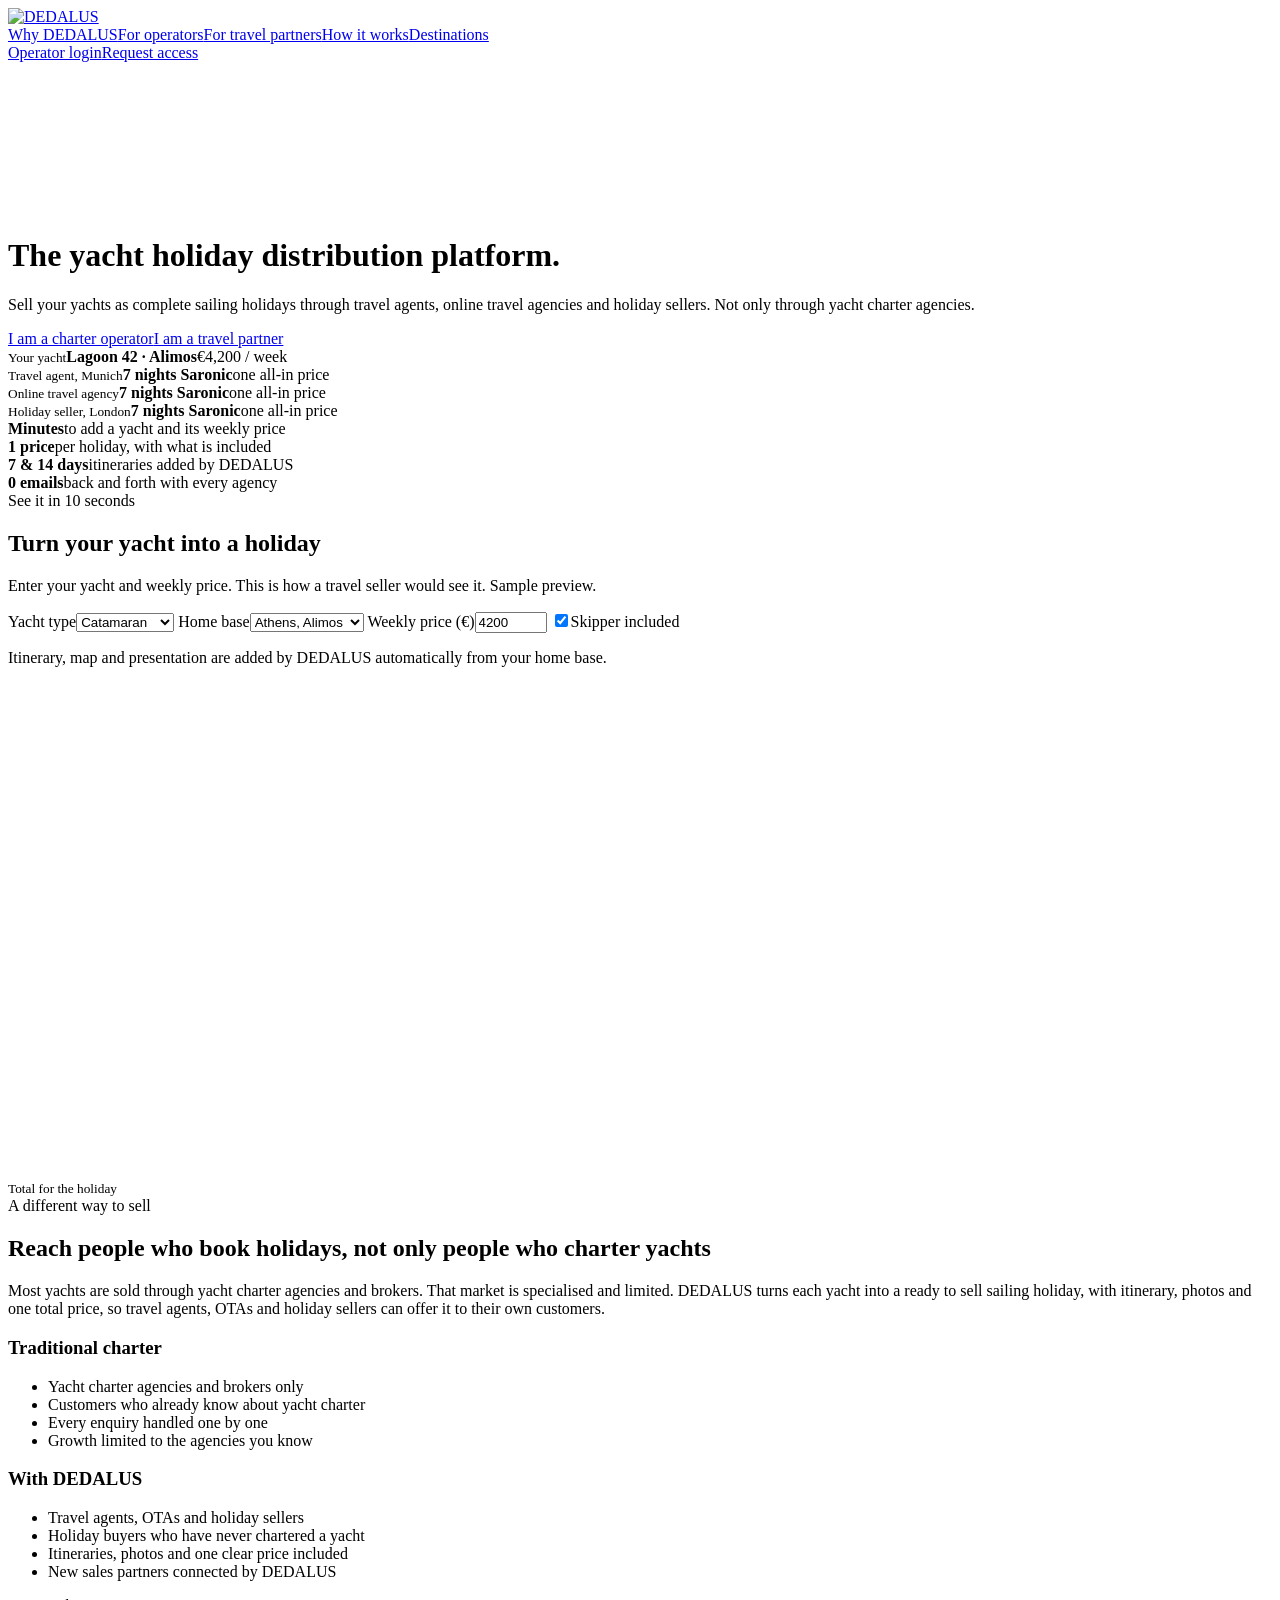
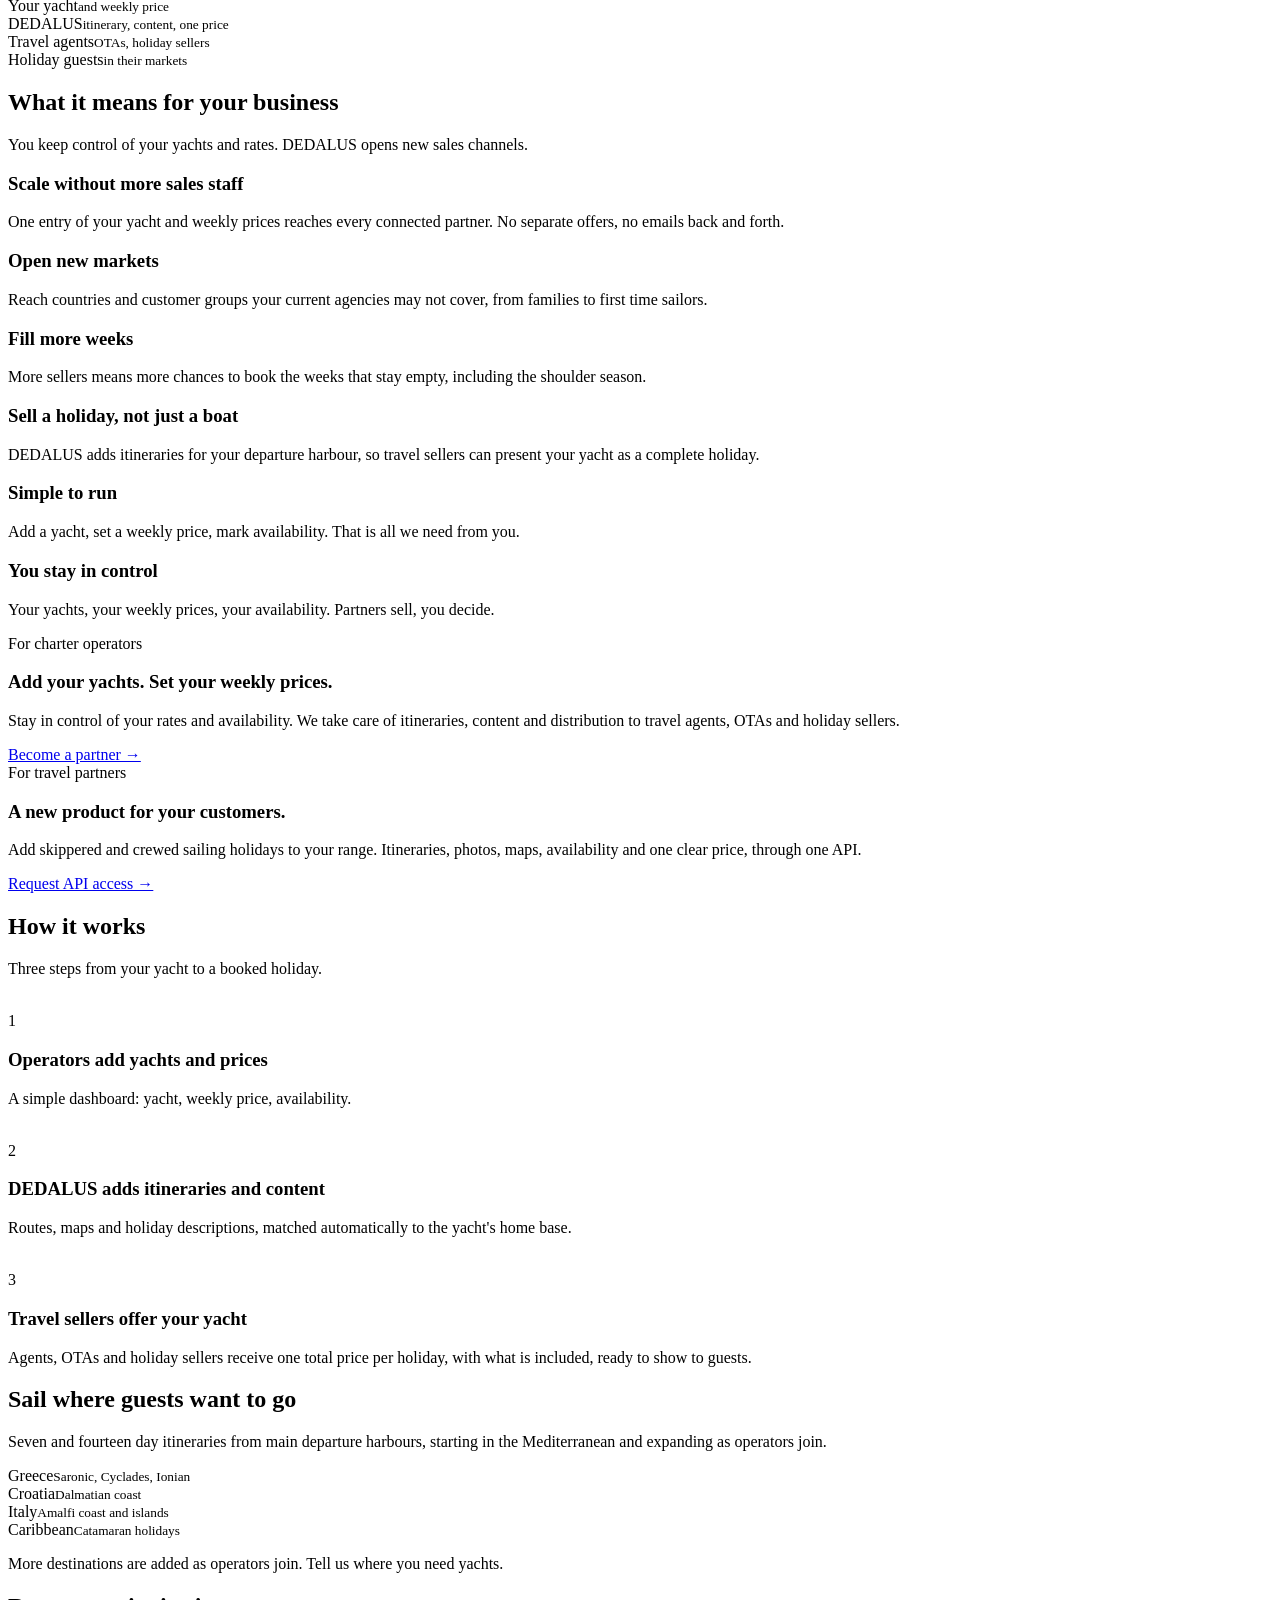
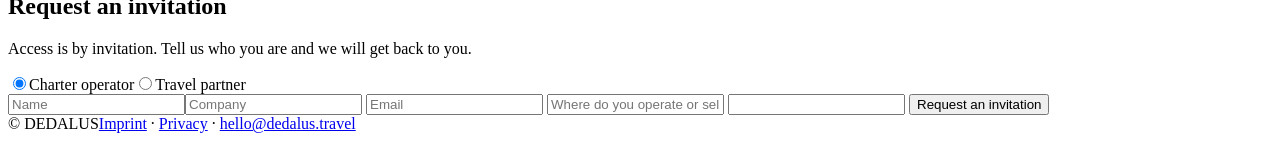
==== commit 21135dc4: "Website: bright hero video, brighter still, media-src CSP Co-authored-by: Manus <dev-agent@manus.ai>" ====
--- a/public/index.html
+++ b/public/index.html
@@ -5,14 +5,14 @@
 <link rel="canonical" href="https://dedalus.travel/"><link rel="icon" href="/favicon.ico">
 <meta property="og:title" content="DEDALUS | The yacht holiday distribution platform"><meta property="og:description" content="Reach travel agents, OTAs and holiday sellers. Add your yachts once, sell in new markets."><meta property="og:site_name" content="DEDALUS"><meta property="og:type" content="website"><meta property="og:url" content="https://dedalus.travel/"><meta property="og:image" content="https://dedalus.travel/img/hero.webp">
 <meta name="twitter:card" content="summary_large_image"><meta name="twitter:title" content="DEDALUS | The yacht holiday distribution platform"><meta name="twitter:description" content="Reach travel agents, OTAs and holiday sellers. Add your yachts once, sell in new markets."><meta name="twitter:image" content="https://dedalus.travel/img/hero.webp">
-<link rel="stylesheet" href="/style.css?v=20261125c">
+<link rel="stylesheet" href="/style.css?v=20261125d">
 <script type="application/ld+json">{"@context":"https://schema.org","@type":"Organization","name":"DEDALUS","url":"https://dedalus.travel","email":"hello@dedalus.travel","description":"The yacht holiday distribution platform. Distributes skippered and crewed yacht holidays from charter operators through travel agents, OTAs and holiday sellers."}</script>
 </head><body><div class="wrap">
 <header><a href="/"><img src="/img/logo.png" alt="DEDALUS" width="110" height="36"></a>
 <nav><a href="#why">Why DEDALUS</a><a href="#operators">For operators</a><a href="#partners">For travel partners</a><a href="#how">How it works</a><a href="#destinations">Destinations</a></nav>
 <div class="right"><a class="t" href="https://app.dedalus.travel/operators/">Operator login</a><a class="btn" href="#request">Request access</a></div></header>
 <main>
-<div class="hero"><div class="t"><h1>The yacht holiday distribution platform.</h1><p>Sell your yachts as complete sailing holidays through travel agents, online travel agencies and holiday sellers. Not only through yacht charter agencies.</p>
+<div class="hero"><video class="hv" src="/media/hero.mp4" poster="/img/hero.webp" autoplay muted loop playsinline preload="metadata" aria-hidden="true"></video><div class="t"><h1>The yacht holiday distribution platform.</h1><p>Sell your yachts as complete sailing holidays through travel agents, online travel agencies and holiday sellers. Not only through yacht charter agencies.</p>
 <div class="b"><a class="btn" href="#request" data-role="operator">I am a charter operator</a><a class="btn o" href="#request" data-role="partner">I am a travel partner</a></div></div><div class="scene" aria-hidden="true"><div class="sc sc0"><small>Your yacht</small><b>Lagoon 42 · Alimos</b><span>€4,200 / week</span></div>
 <div class="sc sc1"><small>Travel agent, Munich</small><b>7 nights Saronic</b><span>one all-in price</span></div>
 <div class="sc sc2"><small>Online travel agency</small><b>7 nights Saronic</b><span>one all-in price</span></div>
@@ -68,4 +68,4 @@
 </main>
 <footer><span>© DEDALUS</span><span><a href="/imprint/">Imprint</a> · <a href="/privacy/">Privacy</a> · <a href="mailto:hello@dedalus.travel">hello@dedalus.travel</a></span></footer>
 </div>
-<script src="/site.js?v=20261125c"></script></body></html>
+<script src="/site.js?v=20261125d"></script></body></html>
